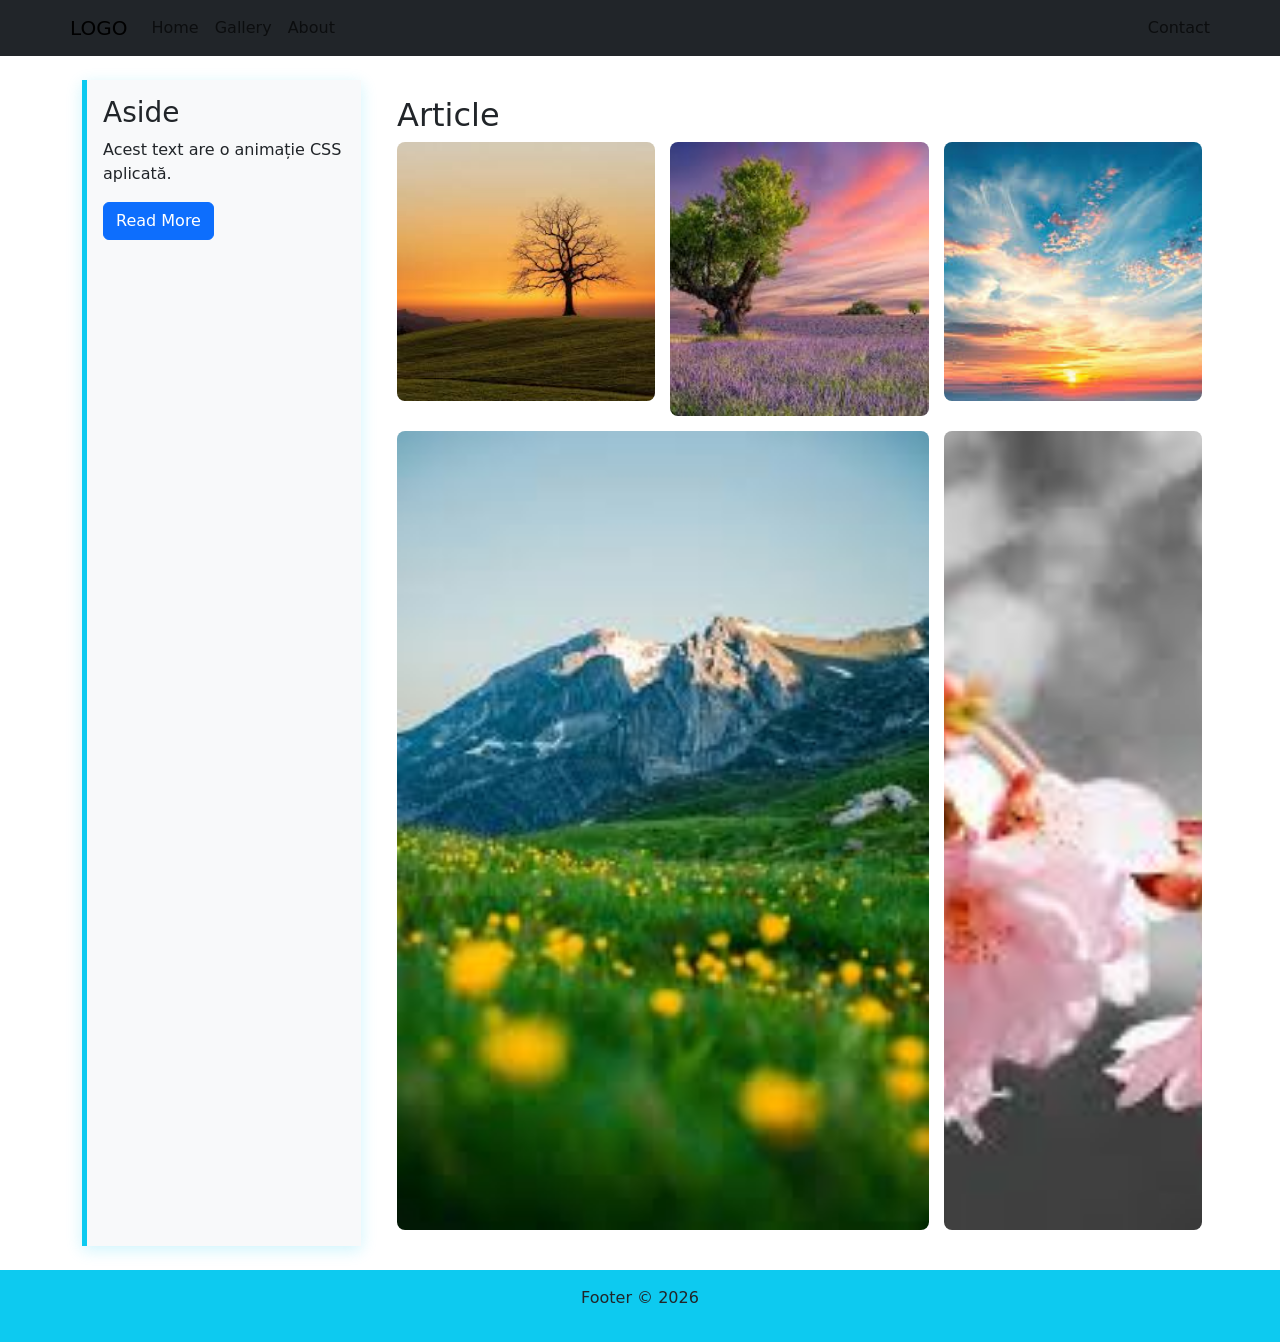
==== lab3/index.html @ 42620e0e "lab4" ====
<!DOCTYPE html>
<html lang="ro">
<head>
    <meta charset="UTF-8">
    <meta name="viewport" content="width=device-width, initial-scale=1.0">
    <title>Laborator 4 - Tehnologii WEB</title>
    <link href="https://cdn.jsdelivr.net/npm/bootstrap@5.3.2/dist/css/bootstrap.min.css" rel="stylesheet">
    <link rel="stylesheet" href="style.css">
</head>
<body>

    <header class="bg-dark navbar-dark">
        <nav class="navbar navbar-expand-lg container">
            <a class="navbar-brand" href="#">LOGO</a>
            <div class="collapse navbar-collapse">
                <ul class="navbar-nav me-auto">
                    <li class="nav-item"><a class="nav-link" href="#">Home</a></li>
                    <li class="nav-item"><a class="nav-link" href="#">Gallery</a></li>
                    <li class="nav-item"><a class="nav-link" href="#">About</a></li>
                </ul>
                <span class="navbar-text">Contact</span>
            </div>
        </nav>
    </header>

    <main class="container my-4 d-flex">
        <aside class="col-md-3 p-3 bg-light animated-aside">
            <h3>Aside</h3>
            <p>Acest text are o animație CSS aplicată.</p>
            <button class="btn btn-primary">Read More</button>
        </aside>

        <article class="col-md-9 p-3">
            <h2>Article</h2>
            <div class="image-gallery">
                <div class="gallery-item item1"><img src="img1.jpg" alt="Img 1"></div>
                <div class="gallery-item item2"><img src="img2.jpg" alt="Img 2"></div>
                <div class="gallery-item item3"><img src="img3.jpg" alt="Img 3"></div>
                <div class="gallery-item item4"><img src="img4.jpg" alt="Img 4"></div>
                <div class="gallery-item item5"><img src="img5.jpg" alt="Img 5"></div>
            </div>
        </article>
    </main>

    <footer class="bg-info text-center p-3">
        <p>Footer &copy; 2026</p>
    </footer>

</body>
</html>
---- lab3/style.css ----
main {
    gap: 20px;
}

.image-gallery {
    display: grid;
    grid-template-columns: repeat(3, 1fr);
    gap: 15px;
}


.item2 { grid-row: span 2; } 
.item4 { grid-column: span 2; }

.gallery-item img {
    width: 100%;
    height: 100%;
    object-fit: cover;
    border-radius: 8px;
    transition: transform 0.3s ease;
}

/* Exercițiul 2: Efect Hover pe imagini [cite: 334] */
.gallery-item:hover img {
    transform: scale(1.05);
    filter: brightness(80%);
}

/* Exercițiul 2: Animație CSS pentru Aside [cite: 333] */
@keyframes fadeInBounce {
    0% {
        opacity: 0;
        transform: translateY(-30px) scale(0.8);
    }
    50% {
        opacity: 0.8;
        transform: translateY(10px) scale(1.05);
    }
    70% {
        transform: translateY(-5px) scale(0.98);
    }
    100% {
        opacity: 1;
        transform: translateY(0) scale(1);
    }
}

.animated-aside {
    animation-name: fadeInBounce;
    animation-duration: 1.2s; /* Durata animației [cite: 233, 252] */
    animation-timing-function: ease-out;
    border-left: 5px solid #0dcaf0;
    box-shadow: 0 4px 15px rgba(13, 202, 240, 0.2);
    transition: transform 0.3s ease, box-shadow 0.3s ease;
}

.animated-aside:hover {
    transform: translateY(-3px);
    box-shadow: 0 6px 20px rgba(13, 202, 240, 0.3);
}
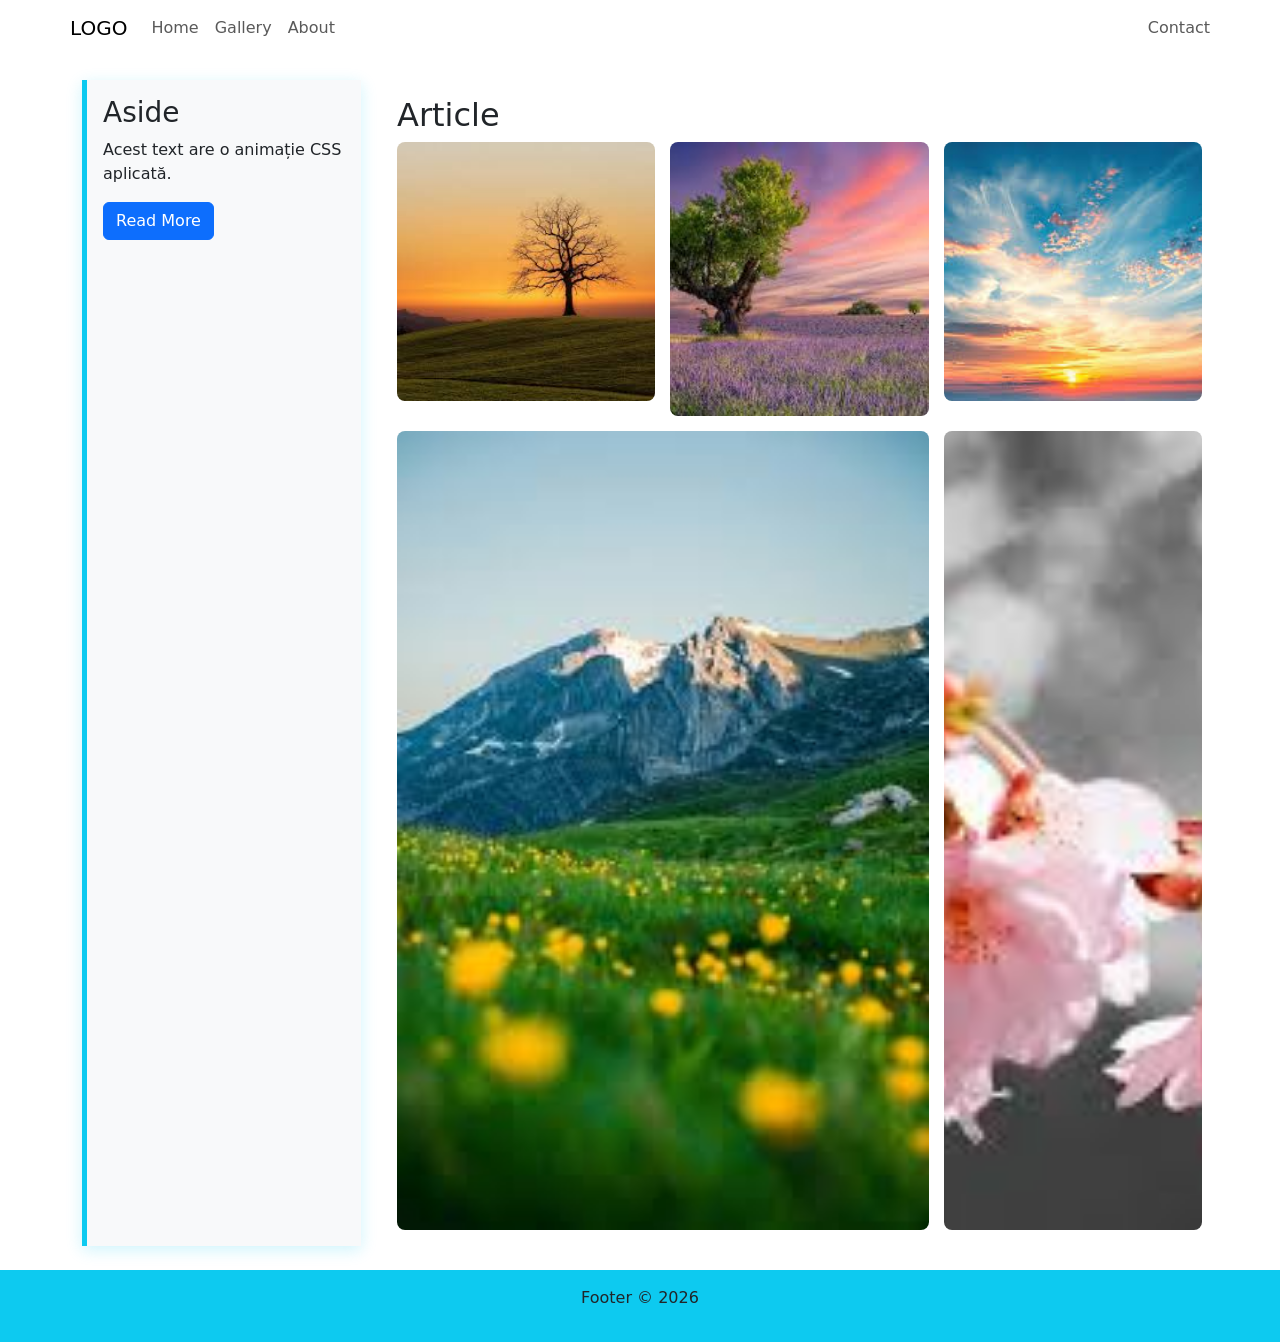
==== commit 17cac3f2: "lab3 ackaully" ====
--- a/lab3/index.html
+++ b/lab3/index.html
@@ -9,7 +9,7 @@
 </head>
 <body>
 
-    <header class="bg-dark navbar-dark">
+    <header class="navbar-dark">
         <nav class="navbar navbar-expand-lg container">
             <a class="navbar-brand" href="#">LOGO</a>
             <div class="collapse navbar-collapse">
--- a/lab3/style.css
+++ b/lab3/style.css
@@ -20,13 +20,11 @@
     transition: transform 0.3s ease;
 }
 
-/* Exercițiul 2: Efect Hover pe imagini [cite: 334] */
 .gallery-item:hover img {
     transform: scale(1.05);
     filter: brightness(80%);
 }
 
-/* Exercițiul 2: Animație CSS pentru Aside [cite: 333] */
 @keyframes fadeInBounce {
     0% {
         opacity: 0;
@@ -47,7 +45,7 @@
 
 .animated-aside {
     animation-name: fadeInBounce;
-    animation-duration: 1.2s; /* Durata animației [cite: 233, 252] */
+    animation-duration: 1.2s;
     animation-timing-function: ease-out;
     border-left: 5px solid #0dcaf0;
     box-shadow: 0 4px 15px rgba(13, 202, 240, 0.2);
